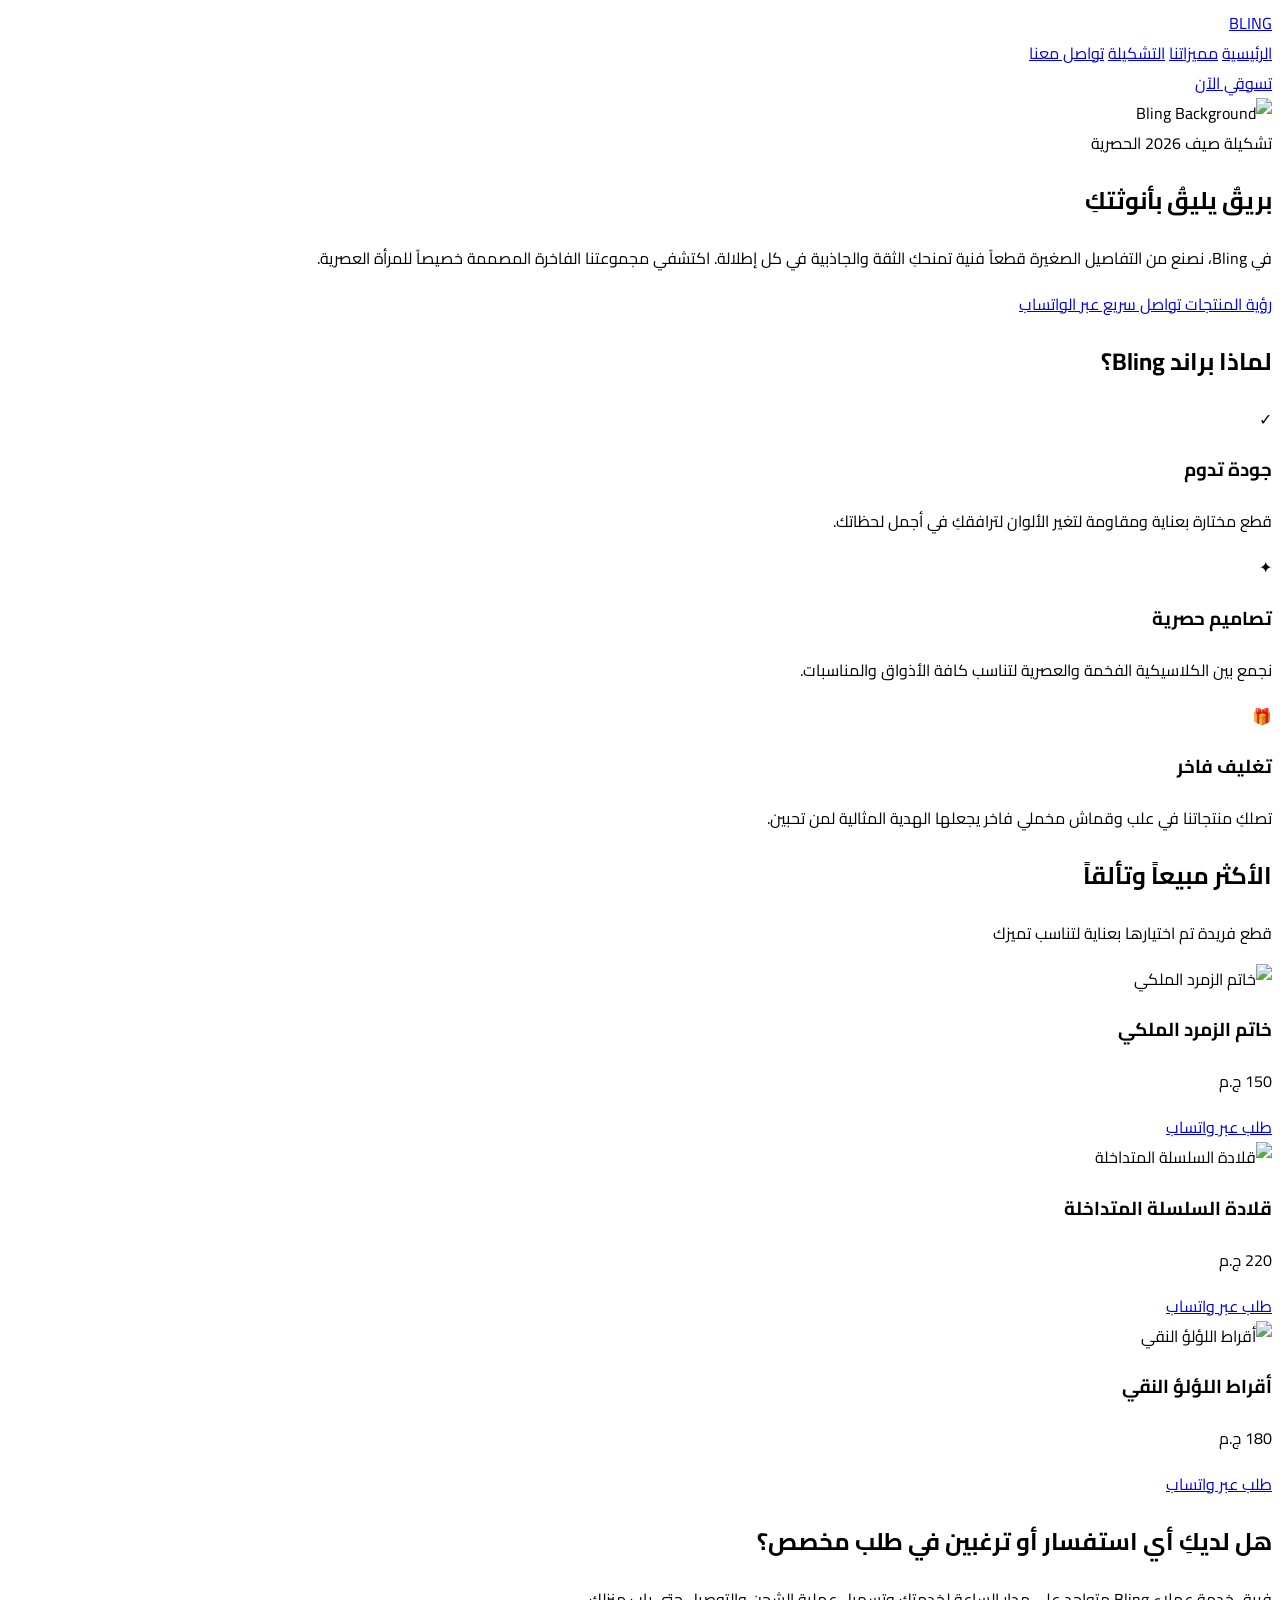
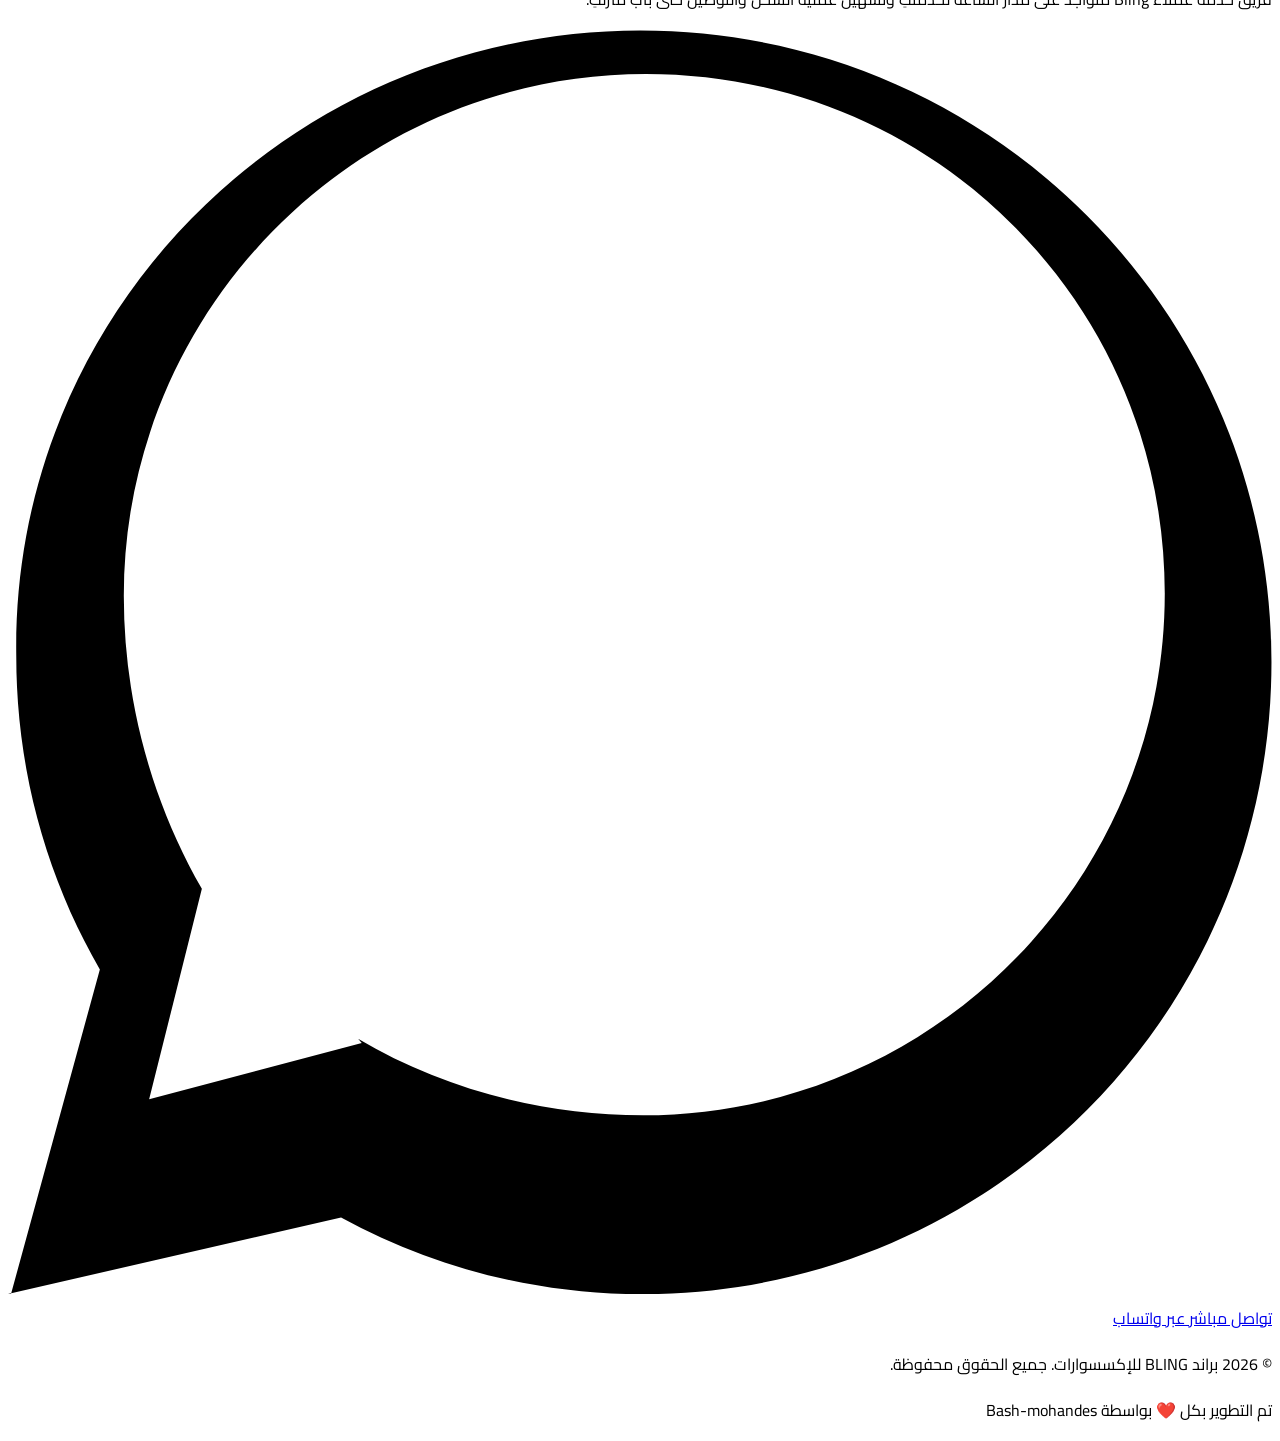
==== index.html @ 70d1e72a "Rename bling.html to index.html" ====
<!DOCTYPE html>
<html lang="ar" dir="rtl" class="scroll-smooth"> <!-- تم إضافة scroll-smooth هنا للتنقل السلس -->
<head>
    <meta charset="UTF-8">
    <meta name="viewport" content="width=device-width, initial-scale=1.0">
    
    <!-- أساسيات السيو SEO Tags -->
    <title>Bling | إكسسوارات نسائية فاخرة تبرز أناقتك</title>
    <meta name="description" content="اكتشفي تشكيلة Bling الحصرية من الإكسسوارات والمجوهرات النسائية الراقية. تصاميم عصرية تناسب كل مناسباتك وتضفي لمسة من الفخامة على إطلالتك.">
    <meta name="keywords" content="Bling, إكسسوارات نسائية, مجوهرات, خواتم, سلاسل, أناقة نسائية, هدايا فاخرة">
    
    <!-- أوسمة التواصل الاجتماعي Open Graph (للواتساب وفيسبوك) -->
    <meta property="og:title" content="Bling | إكسسوارات نسائية فاخرة">
    <meta property="og:description" content="اكتشفي تشكيلة Bling الحصرية من الإكسسوارات والمجوهرات النسائية الراقية.">
    <meta property="og:image" content="https://images.unsplash.com/photo-1535632066927-ab7c9ab60908?q=80&w=600"> 
    <meta property="og:type" content="website">

    <!-- استدعاء Tailwind CSS وخطوط جوجل -->
    <script src="https://cdn.tailwindcss.com"></script>
    <link rel="preconnect" href="https://fonts.googleapis.com">
    <link rel="preconnect" href="https://fonts.gstatic.com" crossorigin>
    <link href="https://fonts.googleapis.com/css2?family=Cairo:wght@300;400;600;700&display=swap" rel="stylesheet">

    <style>
        body { font-family: 'Cairo', sans-serif; }
    </style>
</head>
<body class="bg-stone-50 text-stone-800 antialiased">

    <!-- 1. الهيدر وشريط التنقل (Navbar) -->
    <header class="sticky top-0 z-50 bg-white/80 backdrop-blur-md border-b border-stone-100">
        <div class="max-w-7xl mx-auto px-4 sm:px-6 lg:px-8 h-20 flex items-center justify-between">
            <a href="#" class="text-3xl font-bold tracking-widest text-stone-900">BLING</a>
            <nav class="hidden md:flex space-x-reverse space-x-8 text-sm font-medium">
                <a href="#hero" class="hover:text-amber-600 transition">الرئيسية</a>
                <a href="#features" class="hover:text-amber-600 transition">مميزاتنا</a>
                <a href="#products" class="hover:text-amber-600 transition">التشكيلة</a>
                <a href="#contact" class="hover:text-amber-600 transition">تواصل معنا</a>
            </nav>
            <div>
                <a href="#contact" class="inline-flex items-center justify-center px-5 py-2.5 text-sm font-semibold text-white bg-stone-900 hover:bg-amber-600 transition duration-300 rounded-none">
                    تسوقي الآن
                </a>
            </div>
        </div>
    </header>

    <!-- 2. الواجهة الرئيسية (Hero Section) -->
    <section id="hero" class="relative bg-stone-900 text-white overflow-hidden py-24 md:py-32">
        <div class="absolute inset-0 opacity-40">
            <img src="https://images.unsplash.com/photo-1599643478518-a784e5dc4c8f?q=80&w=1600" alt="Bling Background" class="w-full h-full object-cover">
        </div>
        <div class="relative max-w-7xl mx-auto px-4 sm:px-6 lg:px-8 text-center">
            <span class="text-amber-400 text-sm font-semibold tracking-widest uppercase block mb-4">تشكيلة صيف 2026 الحصرية</span>
            <h1 class="text-4xl sm:text-6xl font-light tracking-tight mb-6">
                بريقٌ يليقُ <span class="font-semibold text-amber-400">بأنوثتكِ</span>
            </h1>
            <p class="max-w-2xl mx-auto text-stone-300 text-base sm:text-lg mb-10 leading-relaxed">
                في Bling، نصنع من التفاصيل الصغيرة قطعاً فنية تمنحكِ الثقة والجاذبية في كل إطلالة. اكتشفي مجموعتنا الفاخرة المصممة خصيصاً للمرأة العصرية.
            </p>
            <div class="flex flex-col sm:flex-row justify-center gap-4">
                <a href="#products" class="px-8 py-3.5 text-base font-medium text-stone-900 bg-amber-400 hover:bg-amber-500 transition duration-300">
                    رؤية المنتجات
                </a>
                <a href="#contact" class="px-8 py-3.5 text-base font-medium text-white border border-white hover:bg-white/10 transition duration-300">
                    تواصل سريع عبر الواتساب
                </a>
            </div>
        </div>
    </section>

    <!-- 3. قسم المميزات (Features) -->
    <section id="features" class="py-20 bg-white">
        <div class="max-w-7xl mx-auto px-4 sm:px-6 lg:px-8">
            <div class="text-center mb-16">
                <h2 class="text-3xl font-semibold text-stone-900">لماذا براند Bling؟</h2>
                <div class="h-1 w-12 bg-amber-500 mx-auto mt-4"></div>
            </div>
            <div class="grid grid-cols-1 md:grid-cols-3 gap-10 text-center">
                <div class="p-6">
                    <div class="w-12 h-12 bg-stone-100 text-amber-600 flex items-center justify-center mx-auto mb-4 rounded-full text-xl font-bold">✓</div>
                    <h3 class="text-xl font-medium text-stone-900 mb-2">جودة تدوم</h3>
                    <p class="text-stone-600 text-sm leading-relaxed">قطع مختارة بعناية ومقاومة لتغير الألوان لترافقكِ في أجمل لحظاتك.</p>
                </div>
                <div class="p-6">
                    <div class="w-12 h-12 bg-stone-100 text-amber-600 flex items-center justify-center mx-auto mb-4 rounded-full text-xl font-bold">✦</div>
                    <h3 class="text-xl font-medium text-stone-900 mb-2">تصاميم حصرية</h3>
                    <p class="text-stone-600 text-sm leading-relaxed">نجمع بين الكلاسيكية الفخمة والعصرية لتناسب كافة الأذواق والمناسبات.</p>
                </div>
                <div class="p-6">
                    <div class="w-12 h-12 bg-stone-100 text-amber-600 flex items-center justify-center mx-auto mb-4 rounded-full text-xl font-bold">🎁</div>
                    <h3 class="text-xl font-medium text-stone-900 mb-2">تغليف فاخر</h3>
                    <p class="text-stone-600 text-sm leading-relaxed">تصلكِ منتجاتنا في علب وقماش مخملي فاخر يجعلها الهدية المثالية لمن تحبين.</p>
                </div>
            </div>
        </div>
    </section>

    <!-- 4. معرض المنتجات (Product Showcase) -->
    <section id="products" class="py-20 bg-stone-50">
        <div class="max-w-7xl mx-auto px-4 sm:px-6 lg:px-8">
            <div class="text-center mb-16">
                <h2 class="text-3xl font-semibold text-stone-900">الأكثر مبيعاً وتألقاً</h2>
                <p class="text-stone-500 text-sm mt-2">قطع فريدة تم اختيارها بعناية لتناسب تميزك</p>
                <div class="h-1 w-12 bg-amber-500 mx-auto mt-4"></div>
            </div>

            <!-- هنا سيتم حقن المنتجات برمجياً بواسطة الـ JavaScript -->
            <div id="product-container" class="grid grid-cols-1 sm:grid-cols-2 lg:grid-cols-3 gap-8">
                <!-- المنتجات تولد تلقائياً من الـ Script بالأسفل -->
            </div>
        </div>
    </section>

    <!-- 5. قسم الدعوة للتواصل وحجز الطلبات (CTA & Contact) -->
    <section id="contact" class="py-20 bg-stone-950 text-white">
        <div class="max-w-4xl mx-auto px-4 text-center">
            <h2 class="text-3xl font-light mb-4">هل لديكِ أي استفسار أو ترغبين في طلب مخصص؟</h2>
            <p class="text-stone-400 mb-10 text-sm sm:text-base">فريق خدمة عملاء Bling متواجد على مدار الساعة لخدمتكِ وتسهيل عملية الشحن والتوصيل حتى باب منزلكِ.</p>
            
            <a href="https://wa.me/201200000000?text=مرحباً%20براند%20بلينج،%20أود%20الاستفسار%20عن%20المعروضات" target="_blank" class="inline-flex items-center gap-3 bg-emerald-600 hover:bg-emerald-700 text-white font-semibold px-8 py-4 rounded-full transition duration-300 text-lg shadow-lg shadow-emerald-900/30">
                <svg class="w-6 h-6 fill-current" viewBox="0 0 24 24"><path d="M.057 24l1.687-6.163c-1.041-1.804-1.588-3.849-1.587-5.946C.06 5.348 5.397.01 12.008.01c3.202.001 6.212 1.246 8.477 3.513 2.266 2.268 3.507 5.28 3.505 8.484-.004 6.657-5.34 11.997-11.953 11.997-2.005-.001-3.973-.502-5.713-1.457L0 24zm6.59-4.846c1.6.95 3.498 1.451 5.411 1.453 5.461 0 9.903-4.44 9.906-9.903.001-2.646-1.02-5.133-2.873-6.989C17.238 1.858 14.755.835 12.112.835c-5.464 0-9.91 4.441-9.913 9.904-.001 1.956.51 3.869 1.482 5.568L2.68 20.3l4.037-1.066z"/></svg>
                تواصل مباشر عبر واتساب
            </a>
        </div>
    </section>

    <!-- 6. الفوتر (Footer) -->
    <footer class="bg-stone-900 text-stone-500 py-8 text-center text-xs border-t border-stone-850">
        <p>&copy; 2026 براند BLING للإكسسوارات. جميع الحقوق محفوظة.</p>
        <p class="mt-2 text-stone-600">تم التطوير بكل ❤️ بواسطة Bash-mohandes</p>
    </footer>

    <!-- 7. الـ JavaScript الذكي للتحكم بالمنتجات وتسهيل التعديل مستقبلاً -->
    <script>
        // مصفوفة المنتجات: تعديل سطر واحد هنا يغير المحتوى على الصفحة فوراً!
        const productsData = [
            {
                title: "خاتم الزمرد الملكي",
                price: "150 ج.م",
                image: "https://images.unsplash.com/photo-1535632066927-ab7c9ab60908?q=80&w=600"
            },
            {
                title: "قلادة السلسلة المتداخلة",
                price: "220 ج.م",
                image: "https://images.unsplash.com/photo-1599643478518-a784e5dc4c8f?q=80&w=600"
            },
            {
                title: "أقراط اللؤلؤ النقي",
                price: "180 ج.م",
                image: "https://images.unsplash.com/photo-1617038260897-41a1f14a8ca0?q=80&w=600"
            }
        ];

        // دالة حقن البيانات داخل الـ HTML
        function displayProducts() {
            const container = document.getElementById('product-container');
            container.innerHTML = productsData.map(product => `
                <div class="bg-white group overflow-hidden border border-stone-100 shadow-sm">
                    <div class="h-80 overflow-hidden relative">
                        <img src="${product.image}" alt="${product.title}" class="w-full h-full object-cover group-hover:scale-105 transition duration-500">
                    </div>
                    <div class="p-6 text-center">
                        <h3 class="text-lg font-medium text-stone-900 mb-2">${product.title}</h3>
                        <p class="text-amber-600 font-semibold mb-4">${product.price}</p>
                        <a href="#contact" class="block w-full py-2 text-sm border border-stone-900 hover:bg-stone-900 hover:text-white transition duration-300">طلب عبر واتساب</a>
                    </div>
                </div>
            `).join('');
        }

        // تشغيل الدالة فور تحميل الصفحة
        document.addEventListener('DOMContentLoaded', displayProducts);
    </script>
</body>
</html>
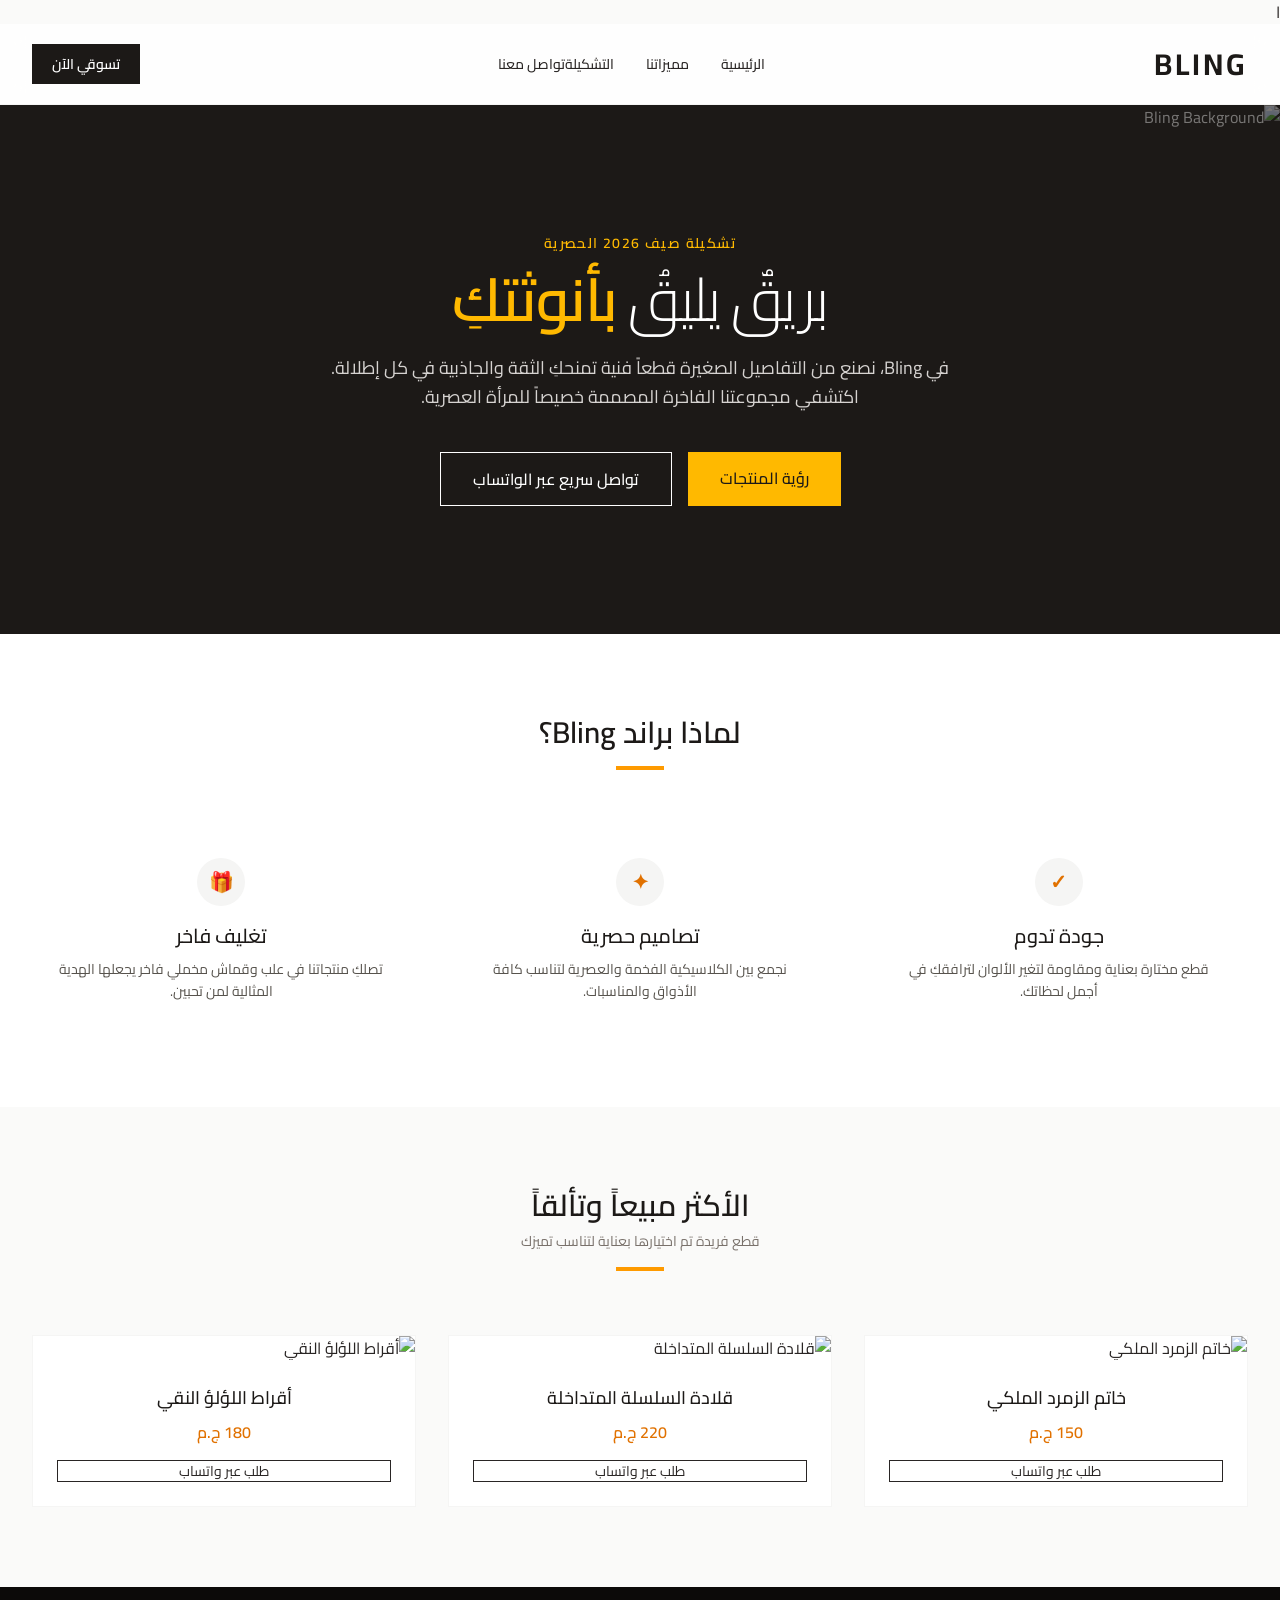
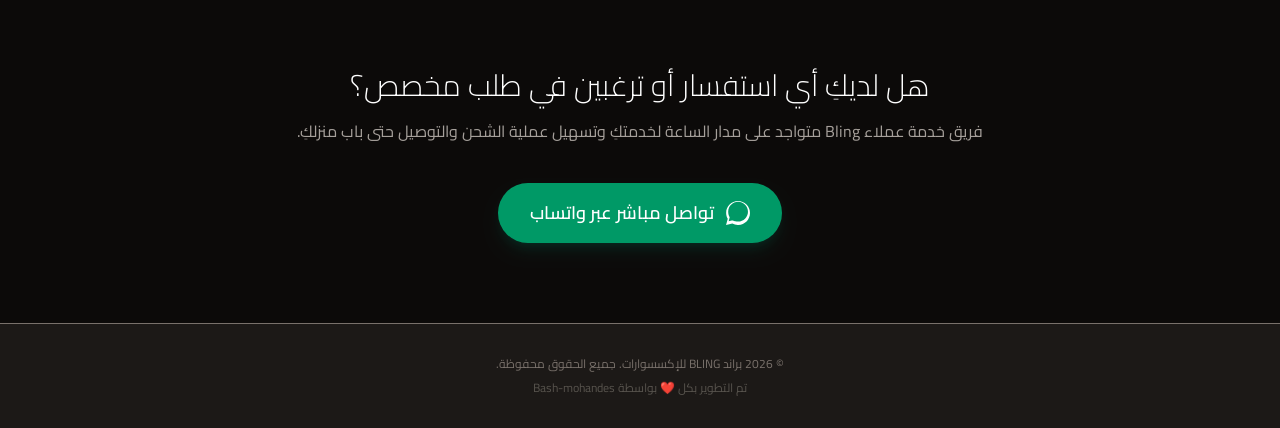
==== commit 3c24fce3: "Styling" ====
--- a/index.html
+++ b/index.html
@@ -15,8 +15,10 @@
     <meta property="og:image" content="https://images.unsplash.com/photo-1535632066927-ab7c9ab60908?q=80&w=600"> 
     <meta property="og:type" content="website">
 
-    <!-- استدعاء Tailwind CSS وخطوط جوجل -->
-    <script src="https://cdn.tailwindcss.com"></script>
+    <!-- Style linking -->
+    <link rel="stylesheet" href="style.css">
+ا
+    <!-- استدعاء خطوط جوجل -->
     <link rel="preconnect" href="https://fonts.googleapis.com">
     <link rel="preconnect" href="https://fonts.gstatic.com" crossorigin>
     <link href="https://fonts.googleapis.com/css2?family=Cairo:wght@300;400;600;700&display=swap" rel="stylesheet">
--- a/style.css
+++ b/style.css
@@ -0,0 +1,812 @@
+/*! tailwindcss v4.3.0 | MIT License | https://tailwindcss.com */
+@layer properties;
+@layer theme, base, components, utilities;
+@layer theme {
+  :root, :host {
+    --font-sans: ui-sans-serif, system-ui, sans-serif, 'Apple Color Emoji', 'Segoe UI Emoji', 'Segoe UI Symbol',
+    'Noto Color Emoji';
+    --font-mono: ui-monospace, SFMono-Regular, Menlo, Monaco, Consolas, 'Liberation Mono', 'Courier New',
+    monospace;
+    --color-amber-400: oklch(82.8% 0.189 84.429);
+    --color-amber-500: oklch(76.9% 0.188 70.08);
+    --color-amber-600: oklch(66.6% 0.179 58.318);
+    --color-emerald-600: oklch(59.6% 0.145 163.225);
+    --color-emerald-700: oklch(50.8% 0.118 165.612);
+    --color-emerald-900: oklch(37.8% 0.077 168.94);
+    --color-stone-50: oklch(98.5% 0.001 106.423);
+    --color-stone-100: oklch(97% 0.001 106.424);
+    --color-stone-300: oklch(86.9% 0.005 56.366);
+    --color-stone-400: oklch(70.9% 0.01 56.259);
+    --color-stone-500: oklch(55.3% 0.013 58.071);
+    --color-stone-600: oklch(44.4% 0.011 73.639);
+    --color-stone-800: oklch(26.8% 0.007 34.298);
+    --color-stone-900: oklch(21.6% 0.006 56.043);
+    --color-stone-950: oklch(14.7% 0.004 49.25);
+    --color-white: #fff;
+    --spacing: 0.25rem;
+    --container-2xl: 42rem;
+    --container-4xl: 56rem;
+    --container-7xl: 80rem;
+    --text-xs: 0.75rem;
+    --text-xs--line-height: calc(1 / 0.75);
+    --text-sm: 0.875rem;
+    --text-sm--line-height: calc(1.25 / 0.875);
+    --text-base: 1rem;
+    --text-base--line-height: calc(1.5 / 1);
+    --text-lg: 1.125rem;
+    --text-lg--line-height: calc(1.75 / 1.125);
+    --text-xl: 1.25rem;
+    --text-xl--line-height: calc(1.75 / 1.25);
+    --text-3xl: 1.875rem;
+    --text-3xl--line-height: calc(2.25 / 1.875);
+    --text-4xl: 2.25rem;
+    --text-4xl--line-height: calc(2.5 / 2.25);
+    --text-6xl: 3.75rem;
+    --text-6xl--line-height: 1;
+    --font-weight-light: 300;
+    --font-weight-medium: 500;
+    --font-weight-semibold: 600;
+    --font-weight-bold: 700;
+    --tracking-tight: -0.025em;
+    --tracking-widest: 0.1em;
+    --leading-relaxed: 1.625;
+    --blur-md: 12px;
+    --default-transition-duration: 150ms;
+    --default-transition-timing-function: cubic-bezier(0.4, 0, 0.2, 1);
+    --default-font-family: var(--font-sans);
+    --default-mono-font-family: var(--font-mono);
+  }
+}
+@layer base {
+  *, ::after, ::before, ::backdrop, ::file-selector-button {
+    box-sizing: border-box;
+    margin: 0;
+    padding: 0;
+    border: 0 solid;
+  }
+  html, :host {
+    line-height: 1.5;
+    -webkit-text-size-adjust: 100%;
+    tab-size: 4;
+    font-family: var(--default-font-family, ui-sans-serif, system-ui, sans-serif, 'Apple Color Emoji', 'Segoe UI Emoji', 'Segoe UI Symbol', 'Noto Color Emoji');
+    font-feature-settings: var(--default-font-feature-settings, normal);
+    font-variation-settings: var(--default-font-variation-settings, normal);
+    -webkit-tap-highlight-color: transparent;
+  }
+  hr {
+    height: 0;
+    color: inherit;
+    border-top-width: 1px;
+  }
+  abbr:where([title]) {
+    -webkit-text-decoration: underline dotted;
+    text-decoration: underline dotted;
+  }
+  h1, h2, h3, h4, h5, h6 {
+    font-size: inherit;
+    font-weight: inherit;
+  }
+  a {
+    color: inherit;
+    -webkit-text-decoration: inherit;
+    text-decoration: inherit;
+  }
+  b, strong {
+    font-weight: bolder;
+  }
+  code, kbd, samp, pre {
+    font-family: var(--default-mono-font-family, ui-monospace, SFMono-Regular, Menlo, Monaco, Consolas, 'Liberation Mono', 'Courier New', monospace);
+    font-feature-settings: var(--default-mono-font-feature-settings, normal);
+    font-variation-settings: var(--default-mono-font-variation-settings, normal);
+    font-size: 1em;
+  }
+  small {
+    font-size: 80%;
+  }
+  sub, sup {
+    font-size: 75%;
+    line-height: 0;
+    position: relative;
+    vertical-align: baseline;
+  }
+  sub {
+    bottom: -0.25em;
+  }
+  sup {
+    top: -0.5em;
+  }
+  table {
+    text-indent: 0;
+    border-color: inherit;
+    border-collapse: collapse;
+  }
+  :-moz-focusring {
+    outline: auto;
+  }
+  progress {
+    vertical-align: baseline;
+  }
+  summary {
+    display: list-item;
+  }
+  ol, ul, menu {
+    list-style: none;
+  }
+  img, svg, video, canvas, audio, iframe, embed, object {
+    display: block;
+    vertical-align: middle;
+  }
+  img, video {
+    max-width: 100%;
+    height: auto;
+  }
+  button, input, select, optgroup, textarea, ::file-selector-button {
+    font: inherit;
+    font-feature-settings: inherit;
+    font-variation-settings: inherit;
+    letter-spacing: inherit;
+    color: inherit;
+    border-radius: 0;
+    background-color: transparent;
+    opacity: 1;
+  }
+  :where(select:is([multiple], [size])) optgroup {
+    font-weight: bolder;
+  }
+  :where(select:is([multiple], [size])) optgroup option {
+    padding-inline-start: 20px;
+  }
+  ::file-selector-button {
+    margin-inline-end: 4px;
+  }
+  ::placeholder {
+    opacity: 1;
+  }
+  @supports (not (-webkit-appearance: -apple-pay-button)) or (contain-intrinsic-size: 1px) {
+    ::placeholder {
+      color: currentcolor;
+      @supports (color: color-mix(in lab, red, red)) {
+        color: color-mix(in oklab, currentcolor 50%, transparent);
+      }
+    }
+  }
+  textarea {
+    resize: vertical;
+  }
+  ::-webkit-search-decoration {
+    -webkit-appearance: none;
+  }
+  ::-webkit-date-and-time-value {
+    min-height: 1lh;
+    text-align: inherit;
+  }
+  ::-webkit-datetime-edit {
+    display: inline-flex;
+  }
+  ::-webkit-datetime-edit-fields-wrapper {
+    padding: 0;
+  }
+  ::-webkit-datetime-edit, ::-webkit-datetime-edit-year-field, ::-webkit-datetime-edit-month-field, ::-webkit-datetime-edit-day-field, ::-webkit-datetime-edit-hour-field, ::-webkit-datetime-edit-minute-field, ::-webkit-datetime-edit-second-field, ::-webkit-datetime-edit-millisecond-field, ::-webkit-datetime-edit-meridiem-field {
+    padding-block: 0;
+  }
+  ::-webkit-calendar-picker-indicator {
+    line-height: 1;
+  }
+  :-moz-ui-invalid {
+    box-shadow: none;
+  }
+  button, input:where([type='button'], [type='reset'], [type='submit']), ::file-selector-button {
+    appearance: button;
+  }
+  ::-webkit-inner-spin-button, ::-webkit-outer-spin-button {
+    height: auto;
+  }
+  [hidden]:where(:not([hidden='until-found'])) {
+    display: none!important;
+  }
+}
+@layer utilities {
+  .absolute {
+    position: absolute;
+  }
+  .relative {
+    position: relative;
+  }
+  .sticky {
+    position: sticky;
+  }
+  .inset-0 {
+    inset: calc(var(--spacing) * 0);
+  }
+  .top-0 {
+    top: calc(var(--spacing) * 0);
+  }
+  .z-50 {
+    z-index: 50;
+  }
+  .mx-auto {
+    margin-inline: auto;
+  }
+  .mt-2 {
+    margin-top: calc(var(--spacing) * 2);
+  }
+  .mt-4 {
+    margin-top: calc(var(--spacing) * 4);
+  }
+  .mb-2 {
+    margin-bottom: calc(var(--spacing) * 2);
+  }
+  .mb-4 {
+    margin-bottom: calc(var(--spacing) * 4);
+  }
+  .mb-6 {
+    margin-bottom: calc(var(--spacing) * 6);
+  }
+  .mb-10 {
+    margin-bottom: calc(var(--spacing) * 10);
+  }
+  .mb-16 {
+    margin-bottom: calc(var(--spacing) * 16);
+  }
+  .block {
+    display: block;
+  }
+  .flex {
+    display: flex;
+  }
+  .grid {
+    display: grid;
+  }
+  .hidden {
+    display: none;
+  }
+  .inline-flex {
+    display: inline-flex;
+  }
+  .h-1 {
+    height: calc(var(--spacing) * 1);
+  }
+  .h-6 {
+    height: calc(var(--spacing) * 6);
+  }
+  .h-12 {
+    height: calc(var(--spacing) * 12);
+  }
+  .h-20 {
+    height: calc(var(--spacing) * 20);
+  }
+  .h-full {
+    height: 100%;
+  }
+  .w-6 {
+    width: calc(var(--spacing) * 6);
+  }
+  .w-12 {
+    width: calc(var(--spacing) * 12);
+  }
+  .w-full {
+    width: 100%;
+  }
+  .max-w-2xl {
+    max-width: var(--container-2xl);
+  }
+  .max-w-4xl {
+    max-width: var(--container-4xl);
+  }
+  .max-w-7xl {
+    max-width: var(--container-7xl);
+  }
+  .grid-cols-1 {
+    grid-template-columns: repeat(1, minmax(0, 1fr));
+  }
+  .flex-col {
+    flex-direction: column;
+  }
+  .items-center {
+    align-items: center;
+  }
+  .justify-between {
+    justify-content: space-between;
+  }
+  .justify-center {
+    justify-content: center;
+  }
+  .gap-3 {
+    gap: calc(var(--spacing) * 3);
+  }
+  .gap-4 {
+    gap: calc(var(--spacing) * 4);
+  }
+  .gap-8 {
+    gap: calc(var(--spacing) * 8);
+  }
+  .gap-10 {
+    gap: calc(var(--spacing) * 10);
+  }
+  .space-x-8 {
+    :where(& > :not(:last-child)) {
+      --tw-space-x-reverse: 0;
+      margin-inline-start: calc(calc(var(--spacing) * 8) * var(--tw-space-x-reverse));
+      margin-inline-end: calc(calc(var(--spacing) * 8) * calc(1 - var(--tw-space-x-reverse)));
+    }
+  }
+  .space-x-reverse {
+    :where(& > :not(:last-child)) {
+      --tw-space-x-reverse: 1;
+    }
+  }
+  .overflow-hidden {
+    overflow: hidden;
+  }
+  .scroll-smooth {
+    scroll-behavior: smooth;
+  }
+  .rounded-full {
+    border-radius: calc(infinity * 1px);
+  }
+  .rounded-none {
+    border-radius: 0;
+  }
+  .border {
+    border-style: var(--tw-border-style);
+    border-width: 1px;
+  }
+  .border-t {
+    border-top-style: var(--tw-border-style);
+    border-top-width: 1px;
+  }
+  .border-b {
+    border-bottom-style: var(--tw-border-style);
+    border-bottom-width: 1px;
+  }
+  .border-stone-100 {
+    border-color: var(--color-stone-100);
+  }
+  .border-white {
+    border-color: var(--color-white);
+  }
+  .bg-amber-400 {
+    background-color: var(--color-amber-400);
+  }
+  .bg-amber-500 {
+    background-color: var(--color-amber-500);
+  }
+  .bg-emerald-600 {
+    background-color: var(--color-emerald-600);
+  }
+  .bg-stone-50 {
+    background-color: var(--color-stone-50);
+  }
+  .bg-stone-100 {
+    background-color: var(--color-stone-100);
+  }
+  .bg-stone-900 {
+    background-color: var(--color-stone-900);
+  }
+  .bg-stone-950 {
+    background-color: var(--color-stone-950);
+  }
+  .bg-white {
+    background-color: var(--color-white);
+  }
+  .bg-white\/80 {
+    background-color: color-mix(in srgb, #fff 80%, transparent);
+    @supports (color: color-mix(in lab, red, red)) {
+      background-color: color-mix(in oklab, var(--color-white) 80%, transparent);
+    }
+  }
+  .fill-current {
+    fill: currentcolor;
+  }
+  .object-cover {
+    object-fit: cover;
+  }
+  .p-6 {
+    padding: calc(var(--spacing) * 6);
+  }
+  .px-4 {
+    padding-inline: calc(var(--spacing) * 4);
+  }
+  .px-5 {
+    padding-inline: calc(var(--spacing) * 5);
+  }
+  .px-8 {
+    padding-inline: calc(var(--spacing) * 8);
+  }
+  .py-2\.5 {
+    padding-block: calc(var(--spacing) * 2.5);
+  }
+  .py-3\.5 {
+    padding-block: calc(var(--spacing) * 3.5);
+  }
+  .py-4 {
+    padding-block: calc(var(--spacing) * 4);
+  }
+  .py-8 {
+    padding-block: calc(var(--spacing) * 8);
+  }
+  .py-20 {
+    padding-block: calc(var(--spacing) * 20);
+  }
+  .py-24 {
+    padding-block: calc(var(--spacing) * 24);
+  }
+  .text-center {
+    text-align: center;
+  }
+  .text-3xl {
+    font-size: var(--text-3xl);
+    line-height: var(--tw-leading, var(--text-3xl--line-height));
+  }
+  .text-4xl {
+    font-size: var(--text-4xl);
+    line-height: var(--tw-leading, var(--text-4xl--line-height));
+  }
+  .text-base {
+    font-size: var(--text-base);
+    line-height: var(--tw-leading, var(--text-base--line-height));
+  }
+  .text-lg {
+    font-size: var(--text-lg);
+    line-height: var(--tw-leading, var(--text-lg--line-height));
+  }
+  .text-sm {
+    font-size: var(--text-sm);
+    line-height: var(--tw-leading, var(--text-sm--line-height));
+  }
+  .text-xl {
+    font-size: var(--text-xl);
+    line-height: var(--tw-leading, var(--text-xl--line-height));
+  }
+  .text-xs {
+    font-size: var(--text-xs);
+    line-height: var(--tw-leading, var(--text-xs--line-height));
+  }
+  .leading-relaxed {
+    --tw-leading: var(--leading-relaxed);
+    line-height: var(--leading-relaxed);
+  }
+  .font-bold {
+    --tw-font-weight: var(--font-weight-bold);
+    font-weight: var(--font-weight-bold);
+  }
+  .font-light {
+    --tw-font-weight: var(--font-weight-light);
+    font-weight: var(--font-weight-light);
+  }
+  .font-medium {
+    --tw-font-weight: var(--font-weight-medium);
+    font-weight: var(--font-weight-medium);
+  }
+  .font-semibold {
+    --tw-font-weight: var(--font-weight-semibold);
+    font-weight: var(--font-weight-semibold);
+  }
+  .tracking-tight {
+    --tw-tracking: var(--tracking-tight);
+    letter-spacing: var(--tracking-tight);
+  }
+  .tracking-widest {
+    --tw-tracking: var(--tracking-widest);
+    letter-spacing: var(--tracking-widest);
+  }
+  .text-amber-400 {
+    color: var(--color-amber-400);
+  }
+  .text-amber-600 {
+    color: var(--color-amber-600);
+  }
+  .text-stone-300 {
+    color: var(--color-stone-300);
+  }
+  .text-stone-400 {
+    color: var(--color-stone-400);
+  }
+  .text-stone-500 {
+    color: var(--color-stone-500);
+  }
+  .text-stone-600 {
+    color: var(--color-stone-600);
+  }
+  .text-stone-800 {
+    color: var(--color-stone-800);
+  }
+  .text-stone-900 {
+    color: var(--color-stone-900);
+  }
+  .text-white {
+    color: var(--color-white);
+  }
+  .uppercase {
+    text-transform: uppercase;
+  }
+  .antialiased {
+    -webkit-font-smoothing: antialiased;
+    -moz-osx-font-smoothing: grayscale;
+  }
+  .opacity-40 {
+    opacity: 40%;
+  }
+  .shadow-lg {
+    --tw-shadow: 0 10px 15px -3px var(--tw-shadow-color, rgb(0 0 0 / 0.1)), 0 4px 6px -4px var(--tw-shadow-color, rgb(0 0 0 / 0.1));
+    box-shadow: var(--tw-inset-shadow), var(--tw-inset-ring-shadow), var(--tw-ring-offset-shadow), var(--tw-ring-shadow), var(--tw-shadow);
+  }
+  .shadow-emerald-900\/30 {
+    --tw-shadow-color: color-mix(in srgb, oklch(37.8% 0.077 168.94) 30%, transparent);
+    @supports (color: color-mix(in lab, red, red)) {
+      --tw-shadow-color: color-mix(in oklab, color-mix(in oklab, var(--color-emerald-900) 30%, transparent) var(--tw-shadow-alpha), transparent);
+    }
+  }
+  .backdrop-blur-md {
+    --tw-backdrop-blur: blur(var(--blur-md));
+    -webkit-backdrop-filter: var(--tw-backdrop-blur,) var(--tw-backdrop-brightness,) var(--tw-backdrop-contrast,) var(--tw-backdrop-grayscale,) var(--tw-backdrop-hue-rotate,) var(--tw-backdrop-invert,) var(--tw-backdrop-opacity,) var(--tw-backdrop-saturate,) var(--tw-backdrop-sepia,);
+    backdrop-filter: var(--tw-backdrop-blur,) var(--tw-backdrop-brightness,) var(--tw-backdrop-contrast,) var(--tw-backdrop-grayscale,) var(--tw-backdrop-hue-rotate,) var(--tw-backdrop-invert,) var(--tw-backdrop-opacity,) var(--tw-backdrop-saturate,) var(--tw-backdrop-sepia,);
+  }
+  .transition {
+    transition-property: color, background-color, border-color, outline-color, text-decoration-color, fill, stroke, --tw-gradient-from, --tw-gradient-via, --tw-gradient-to, opacity, box-shadow, transform, translate, scale, rotate, filter, -webkit-backdrop-filter, backdrop-filter, display, content-visibility, overlay, pointer-events;
+    transition-timing-function: var(--tw-ease, var(--default-transition-timing-function));
+    transition-duration: var(--tw-duration, var(--default-transition-duration));
+  }
+  .duration-300 {
+    --tw-duration: 300ms;
+    transition-duration: 300ms;
+  }
+  .hover\:bg-amber-500 {
+    &:hover {
+      @media (hover: hover) {
+        background-color: var(--color-amber-500);
+      }
+    }
+  }
+  .hover\:bg-amber-600 {
+    &:hover {
+      @media (hover: hover) {
+        background-color: var(--color-amber-600);
+      }
+    }
+  }
+  .hover\:bg-emerald-700 {
+    &:hover {
+      @media (hover: hover) {
+        background-color: var(--color-emerald-700);
+      }
+    }
+  }
+  .hover\:bg-white\/10 {
+    &:hover {
+      @media (hover: hover) {
+        background-color: color-mix(in srgb, #fff 10%, transparent);
+        @supports (color: color-mix(in lab, red, red)) {
+          background-color: color-mix(in oklab, var(--color-white) 10%, transparent);
+        }
+      }
+    }
+  }
+  .hover\:text-amber-600 {
+    &:hover {
+      @media (hover: hover) {
+        color: var(--color-amber-600);
+      }
+    }
+  }
+  .sm\:grid-cols-2 {
+    @media (width >= 40rem) {
+      grid-template-columns: repeat(2, minmax(0, 1fr));
+    }
+  }
+  .sm\:flex-row {
+    @media (width >= 40rem) {
+      flex-direction: row;
+    }
+  }
+  .sm\:px-6 {
+    @media (width >= 40rem) {
+      padding-inline: calc(var(--spacing) * 6);
+    }
+  }
+  .sm\:text-6xl {
+    @media (width >= 40rem) {
+      font-size: var(--text-6xl);
+      line-height: var(--tw-leading, var(--text-6xl--line-height));
+    }
+  }
+  .sm\:text-base {
+    @media (width >= 40rem) {
+      font-size: var(--text-base);
+      line-height: var(--tw-leading, var(--text-base--line-height));
+    }
+  }
+  .sm\:text-lg {
+    @media (width >= 40rem) {
+      font-size: var(--text-lg);
+      line-height: var(--tw-leading, var(--text-lg--line-height));
+    }
+  }
+  .md\:flex {
+    @media (width >= 48rem) {
+      display: flex;
+    }
+  }
+  .md\:grid-cols-3 {
+    @media (width >= 48rem) {
+      grid-template-columns: repeat(3, minmax(0, 1fr));
+    }
+  }
+  .md\:py-32 {
+    @media (width >= 48rem) {
+      padding-block: calc(var(--spacing) * 32);
+    }
+  }
+  .lg\:grid-cols-3 {
+    @media (width >= 64rem) {
+      grid-template-columns: repeat(3, minmax(0, 1fr));
+    }
+  }
+  .lg\:px-8 {
+    @media (width >= 64rem) {
+      padding-inline: calc(var(--spacing) * 8);
+    }
+  }
+}
+@property --tw-space-x-reverse {
+  syntax: "*";
+  inherits: false;
+  initial-value: 0;
+}
+@property --tw-border-style {
+  syntax: "*";
+  inherits: false;
+  initial-value: solid;
+}
+@property --tw-leading {
+  syntax: "*";
+  inherits: false;
+}
+@property --tw-font-weight {
+  syntax: "*";
+  inherits: false;
+}
+@property --tw-tracking {
+  syntax: "*";
+  inherits: false;
+}
+@property --tw-shadow {
+  syntax: "*";
+  inherits: false;
+  initial-value: 0 0 #0000;
+}
+@property --tw-shadow-color {
+  syntax: "*";
+  inherits: false;
+}
+@property --tw-shadow-alpha {
+  syntax: "<percentage>";
+  inherits: false;
+  initial-value: 100%;
+}
+@property --tw-inset-shadow {
+  syntax: "*";
+  inherits: false;
+  initial-value: 0 0 #0000;
+}
+@property --tw-inset-shadow-color {
+  syntax: "*";
+  inherits: false;
+}
+@property --tw-inset-shadow-alpha {
+  syntax: "<percentage>";
+  inherits: false;
+  initial-value: 100%;
+}
+@property --tw-ring-color {
+  syntax: "*";
+  inherits: false;
+}
+@property --tw-ring-shadow {
+  syntax: "*";
+  inherits: false;
+  initial-value: 0 0 #0000;
+}
+@property --tw-inset-ring-color {
+  syntax: "*";
+  inherits: false;
+}
+@property --tw-inset-ring-shadow {
+  syntax: "*";
+  inherits: false;
+  initial-value: 0 0 #0000;
+}
+@property --tw-ring-inset {
+  syntax: "*";
+  inherits: false;
+}
+@property --tw-ring-offset-width {
+  syntax: "<length>";
+  inherits: false;
+  initial-value: 0px;
+}
+@property --tw-ring-offset-color {
+  syntax: "*";
+  inherits: false;
+  initial-value: #fff;
+}
+@property --tw-ring-offset-shadow {
+  syntax: "*";
+  inherits: false;
+  initial-value: 0 0 #0000;
+}
+@property --tw-backdrop-blur {
+  syntax: "*";
+  inherits: false;
+}
+@property --tw-backdrop-brightness {
+  syntax: "*";
+  inherits: false;
+}
+@property --tw-backdrop-contrast {
+  syntax: "*";
+  inherits: false;
+}
+@property --tw-backdrop-grayscale {
+  syntax: "*";
+  inherits: false;
+}
+@property --tw-backdrop-hue-rotate {
+  syntax: "*";
+  inherits: false;
+}
+@property --tw-backdrop-invert {
+  syntax: "*";
+  inherits: false;
+}
+@property --tw-backdrop-opacity {
+  syntax: "*";
+  inherits: false;
+}
+@property --tw-backdrop-saturate {
+  syntax: "*";
+  inherits: false;
+}
+@property --tw-backdrop-sepia {
+  syntax: "*";
+  inherits: false;
+}
+@property --tw-duration {
+  syntax: "*";
+  inherits: false;
+}
+@layer properties {
+  @supports ((-webkit-hyphens: none) and (not (margin-trim: inline))) or ((-moz-orient: inline) and (not (color:rgb(from red r g b)))) {
+    *, ::before, ::after, ::backdrop {
+      --tw-space-x-reverse: 0;
+      --tw-border-style: solid;
+      --tw-leading: initial;
+      --tw-font-weight: initial;
+      --tw-tracking: initial;
+      --tw-shadow: 0 0 #0000;
+      --tw-shadow-color: initial;
+      --tw-shadow-alpha: 100%;
+      --tw-inset-shadow: 0 0 #0000;
+      --tw-inset-shadow-color: initial;
+      --tw-inset-shadow-alpha: 100%;
+      --tw-ring-color: initial;
+      --tw-ring-shadow: 0 0 #0000;
+      --tw-inset-ring-color: initial;
+      --tw-inset-ring-shadow: 0 0 #0000;
+      --tw-ring-inset: initial;
+      --tw-ring-offset-width: 0px;
+      --tw-ring-offset-color: #fff;
+      --tw-ring-offset-shadow: 0 0 #0000;
+      --tw-backdrop-blur: initial;
+      --tw-backdrop-brightness: initial;
+      --tw-backdrop-contrast: initial;
+      --tw-backdrop-grayscale: initial;
+      --tw-backdrop-hue-rotate: initial;
+      --tw-backdrop-invert: initial;
+      --tw-backdrop-opacity: initial;
+      --tw-backdrop-saturate: initial;
+      --tw-backdrop-sepia: initial;
+      --tw-duration: initial;
+    }
+  }
+}
